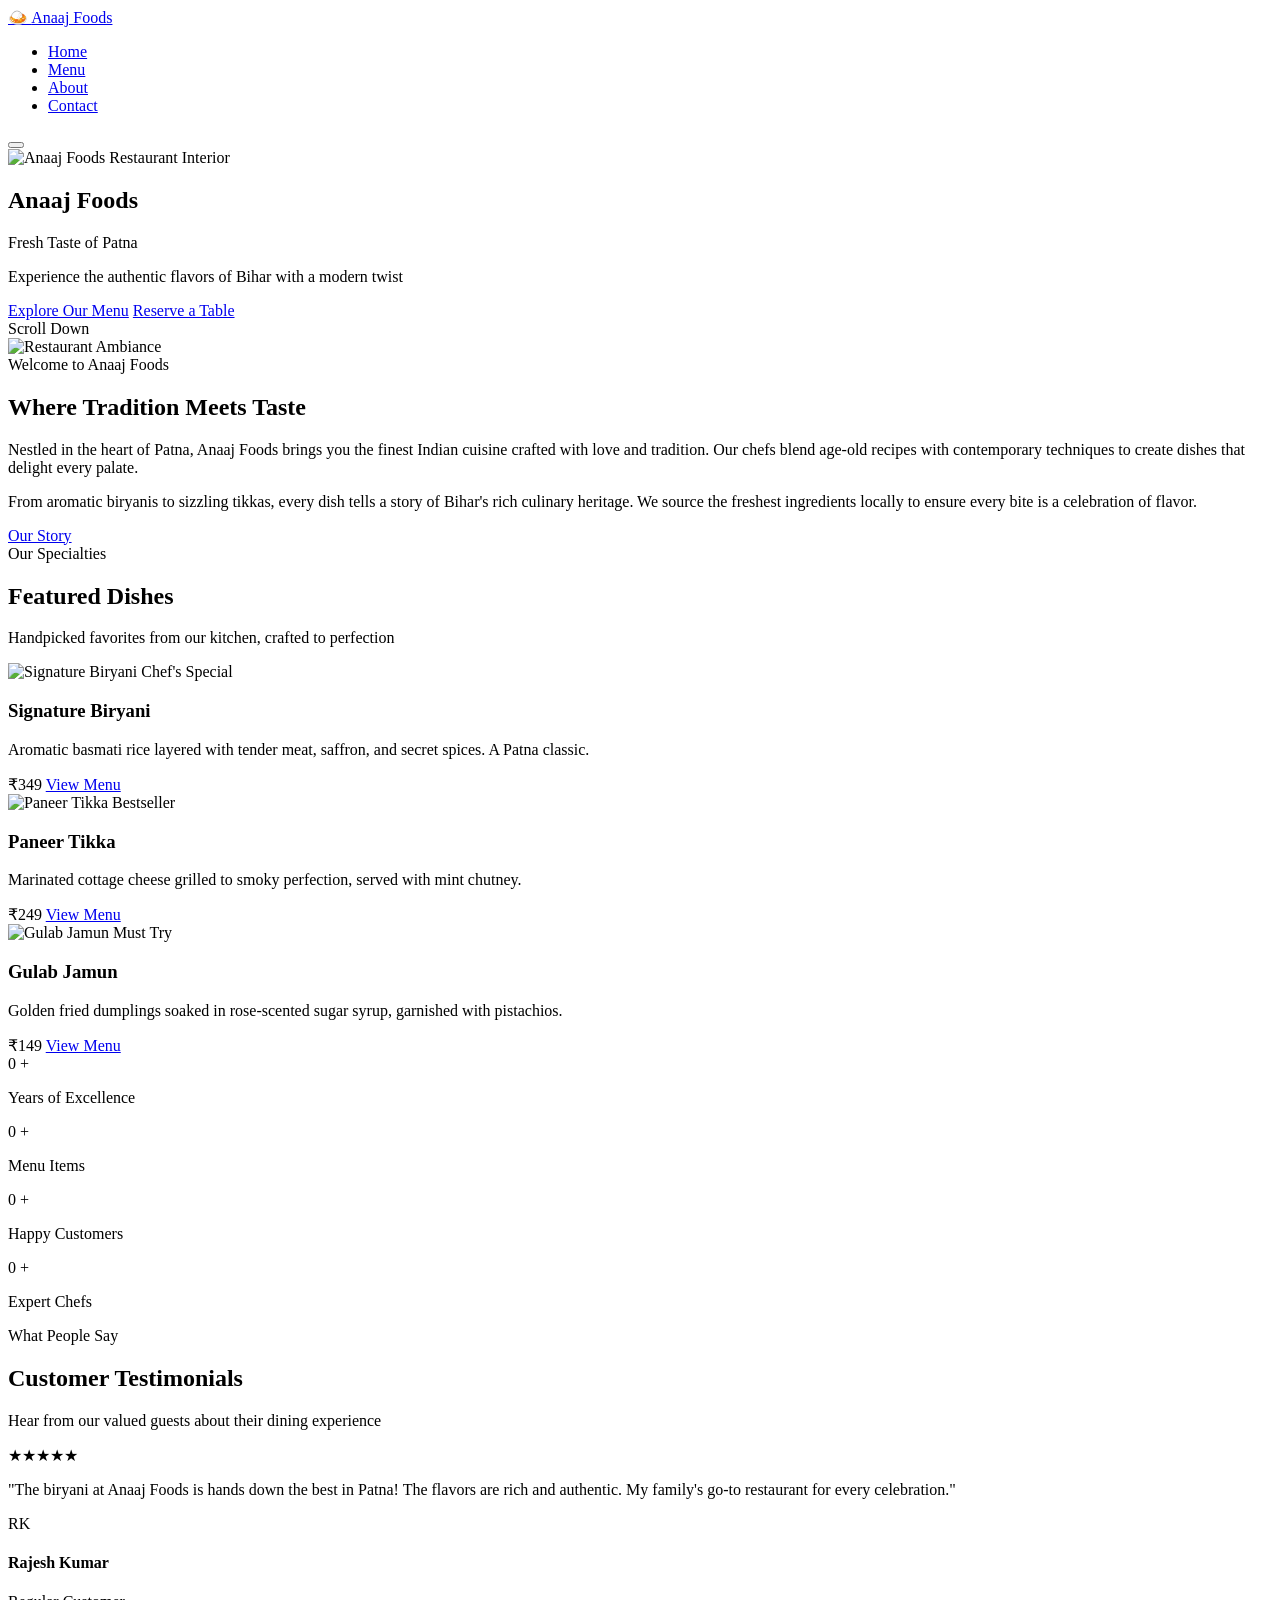
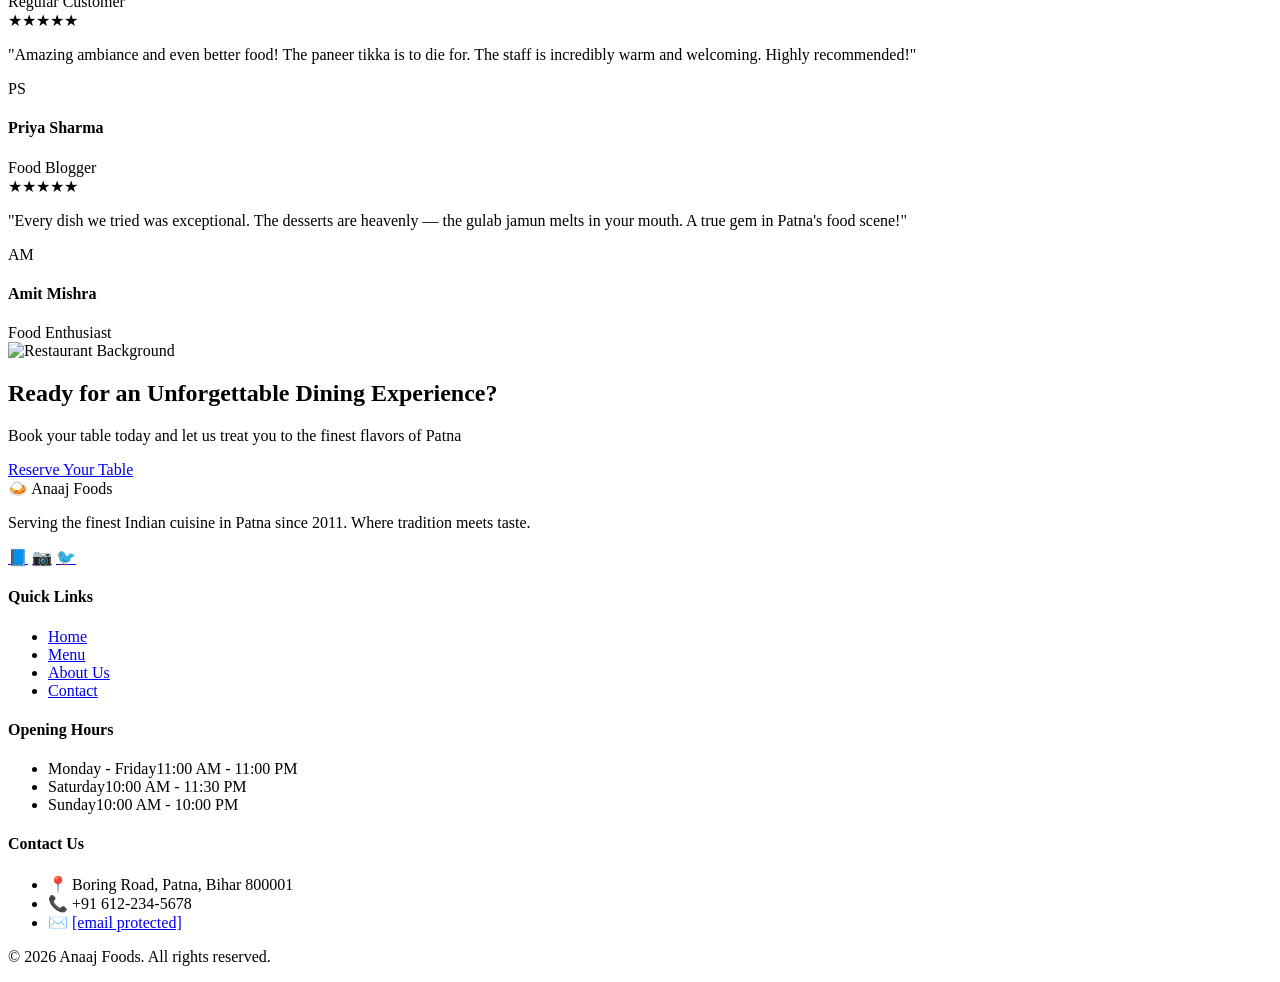
==== index.html @ 348bbf3b "Create index.html" ====
<!DOCTYPE html>
<html lang="en">

<head>
    <meta charset="UTF-8">
    <meta name="viewport" content="width=device-width, initial-scale=1.0">
    <link rel="icon" href="https://public-frontend-cos.metadl.com/mgx/img/favicon_atoms.ico" type="image/x-icon">
    <title>Anaaj Foods - Fresh Taste of Patna</title>
    <link rel="stylesheet" href="./style.css">
    <link rel="preconnect" href="https://fonts.googleapis.com">
    <link rel="preconnect" href="https://fonts.gstatic.com" crossorigin>
    <link href="https://fonts.googleapis.com/css2?family=Poppins:wght@300;400;500;600;700&display=swap" rel="stylesheet">
</head>

<body>
    <!-- Navigation -->
    <nav class="navbar" id="navbar">
        <div class="nav-container">
            <a href="index.html" class="nav-logo">
                <span class="logo-icon">🍛</span>
                <span class="logo-text">Anaaj Foods</span>
            </a>
            <ul class="nav-menu" id="navMenu">
                <li><a href="index.html" class="nav-link active">Home</a></li>
                <li><a href="menu.html" class="nav-link">Menu</a></li>
                <li><a href="about.html" class="nav-link">About</a></li>
                <li><a href="contact.html" class="nav-link">Contact</a></li>
            </ul>
            <button class="hamburger" id="hamburger" aria-label="Toggle navigation">
                <span class="bar"></span>
                <span class="bar"></span>
                <span class="bar"></span>
            </button>
        </div>
    </nav>

    <!-- Hero Section -->
    <section class="hero" id="hero">
        <div class="hero-overlay"></div>
        <img src="https://mgx-backend-cdn.metadl.com/generate/images/1026342/2026-03-14/65fb167b-4da6-4f12-8b42-5c21beb3743d.png" alt="Anaaj Foods Restaurant Interior" class="hero-bg">
        <div class="hero-content">
            <h1 class="hero-title">Anaaj Foods</h1>
            <p class="hero-tagline">Fresh Taste of Patna</p>
            <p class="hero-subtitle">Experience the authentic flavors of Bihar with a modern twist</p>
            <div class="hero-buttons">
                <a href="menu.html" class="btn btn-primary">Explore Our Menu</a>
                <a href="contact.html" class="btn btn-outline">Reserve a Table</a>
            </div>
        </div>
        <div class="hero-scroll-indicator">
            <span>Scroll Down</span>
            <div class="scroll-arrow"></div>
        </div>
    </section>

    <!-- Introduction Section -->
    <section class="intro section" id="intro">
        <div class="container">
            <div class="intro-grid">
                <div class="intro-image">
                    <img src="https://mgx-backend-cdn.metadl.com/generate/images/1026342/2026-03-14/8550747c-c05b-4651-9378-f214de51db17.png" alt="Restaurant Ambiance" loading="lazy">
                </div>
                <div class="intro-text">
                    <span class="section-label">Welcome to Anaaj Foods</span>
                    <h2 class="section-title">Where Tradition Meets Taste</h2>
                    <p>Nestled in the heart of Patna, Anaaj Foods brings you the finest Indian cuisine crafted with love and tradition. Our chefs blend age-old recipes with contemporary techniques to create dishes that delight every palate.</p>
                    <p>From aromatic biryanis to sizzling tikkas, every dish tells a story of Bihar's rich culinary heritage. We source the freshest ingredients locally to ensure every bite is a celebration of flavor.</p>
                    <a href="about.html" class="btn btn-primary">Our Story</a>
                </div>
            </div>
        </div>
    </section>

    <!-- Featured Dishes Section -->
    <section class="featured section" id="featured">
        <div class="container">
            <div class="section-header">
                <span class="section-label">Our Specialties</span>
                <h2 class="section-title">Featured Dishes</h2>
                <p class="section-desc">Handpicked favorites from our kitchen, crafted to perfection</p>
            </div>
            <div class="featured-grid">
                <div class="featured-card">
                    <div class="featured-card-image">
                        <img src="https://mgx-backend-cdn.metadl.com/generate/images/1026342/2026-03-14/81878e90-359a-43ee-a139-ef6af1628199.png" alt="Signature Biryani" loading="lazy">
                        <span class="featured-badge">Chef's Special</span>
                    </div>
                    <div class="featured-card-content">
                        <h3>Signature Biryani</h3>
                        <p>Aromatic basmati rice layered with tender meat, saffron, and secret spices. A Patna classic.</p>
                        <div class="featured-card-footer">
                            <span class="price">₹349</span>
                            <a href="menu.html" class="btn btn-small">View Menu</a>
                        </div>
                    </div>
                </div>
                <div class="featured-card">
                    <div class="featured-card-image">
                        <img src="https://mgx-backend-cdn.metadl.com/generate/images/1026342/2026-03-14/2e77b5ba-459a-4a7f-8da4-43b25c1b14cb.png" alt="Paneer Tikka" loading="lazy">
                        <span class="featured-badge">Bestseller</span>
                    </div>
                    <div class="featured-card-content">
                        <h3>Paneer Tikka</h3>
                        <p>Marinated cottage cheese grilled to smoky perfection, served with mint chutney.</p>
                        <div class="featured-card-footer">
                            <span class="price">₹249</span>
                            <a href="menu.html" class="btn btn-small">View Menu</a>
                        </div>
                    </div>
                </div>
                <div class="featured-card">
                    <div class="featured-card-image">
                        <img src="https://mgx-backend-cdn.metadl.com/generate/images/1026342/2026-03-14/da49d374-9053-47ed-be96-33a9d3f161a8.png" alt="Gulab Jamun" loading="lazy">
                        <span class="featured-badge">Must Try</span>
                    </div>
                    <div class="featured-card-content">
                        <h3>Gulab Jamun</h3>
                        <p>Golden fried dumplings soaked in rose-scented sugar syrup, garnished with pistachios.</p>
                        <div class="featured-card-footer">
                            <span class="price">₹149</span>
                            <a href="menu.html" class="btn btn-small">View Menu</a>
                        </div>
                    </div>
                </div>
            </div>
        </div>
    </section>

    <!-- Stats Section -->
    <section class="stats section">
        <div class="container">
            <div class="stats-grid">
                <div class="stat-item">
                    <span class="stat-number" data-target="15">0</span>
                    <span class="stat-suffix">+</span>
                    <p class="stat-label">Years of Excellence</p>
                </div>
                <div class="stat-item">
                    <span class="stat-number" data-target="120">0</span>
                    <span class="stat-suffix">+</span>
                    <p class="stat-label">Menu Items</p>
                </div>
                <div class="stat-item">
                    <span class="stat-number" data-target="50000">0</span>
                    <span class="stat-suffix">+</span>
                    <p class="stat-label">Happy Customers</p>
                </div>
                <div class="stat-item">
                    <span class="stat-number" data-target="25">0</span>
                    <span class="stat-suffix">+</span>
                    <p class="stat-label">Expert Chefs</p>
                </div>
            </div>
        </div>
    </section>

    <!-- Testimonials Section -->
    <section class="testimonials section" id="testimonials">
        <div class="container">
            <div class="section-header">
                <span class="section-label">What People Say</span>
                <h2 class="section-title">Customer Testimonials</h2>
                <p class="section-desc">Hear from our valued guests about their dining experience</p>
            </div>
            <div class="testimonials-grid">
                <div class="testimonial-card">
                    <div class="testimonial-stars">★★★★★</div>
                    <p class="testimonial-text">"The biryani at Anaaj Foods is hands down the best in Patna! The flavors are rich and authentic. My family's go-to restaurant for every celebration."</p>
                    <div class="testimonial-author">
                        <div class="testimonial-avatar">RK</div>
                        <div>
                            <h4>Rajesh Kumar</h4>
                            <span>Regular Customer</span>
                        </div>
                    </div>
                </div>
                <div class="testimonial-card">
                    <div class="testimonial-stars">★★★★★</div>
                    <p class="testimonial-text">"Amazing ambiance and even better food! The paneer tikka is to die for. The staff is incredibly warm and welcoming. Highly recommended!"</p>
                    <div class="testimonial-author">
                        <div class="testimonial-avatar">PS</div>
                        <div>
                            <h4>Priya Sharma</h4>
                            <span>Food Blogger</span>
                        </div>
                    </div>
                </div>
                <div class="testimonial-card">
                    <div class="testimonial-stars">★★★★★</div>
                    <p class="testimonial-text">"Every dish we tried was exceptional. The desserts are heavenly — the gulab jamun melts in your mouth. A true gem in Patna's food scene!"</p>
                    <div class="testimonial-author">
                        <div class="testimonial-avatar">AM</div>
                        <div>
                            <h4>Amit Mishra</h4>
                            <span>Food Enthusiast</span>
                        </div>
                    </div>
                </div>
            </div>
        </div>
    </section>

    <!-- CTA Section -->
    <section class="cta section">
        <div class="cta-overlay"></div>
        <img src="https://mgx-backend-cdn.metadl.com/generate/images/1026342/2026-03-14/65fb167b-4da6-4f12-8b42-5c21beb3743d.png" alt="Restaurant Background" class="cta-bg">
        <div class="container cta-content">
            <h2>Ready for an Unforgettable Dining Experience?</h2>
            <p>Book your table today and let us treat you to the finest flavors of Patna</p>
            <a href="contact.html" class="btn btn-primary btn-large">Reserve Your Table</a>
        </div>
    </section>

    <!-- Footer -->
    <footer class="footer">
        <div class="container">
            <div class="footer-grid">
                <div class="footer-col">
                    <div class="footer-logo">
                        <span class="logo-icon">🍛</span>
                        <span class="logo-text">Anaaj Foods</span>
                    </div>
                    <p>Serving the finest Indian cuisine in Patna since 2011. Where tradition meets taste.</p>
                    <div class="social-links">
                        <a href="#" class="social-link" aria-label="Facebook">📘</a>
                        <a href="#" class="social-link" aria-label="Instagram">📷</a>
                        <a href="#" class="social-link" aria-label="Twitter">🐦</a>
                    </div>
                </div>
                <div class="footer-col">
                    <h4>Quick Links</h4>
                    <ul>
                        <li><a href="index.html">Home</a></li>
                        <li><a href="menu.html">Menu</a></li>
                        <li><a href="about.html">About Us</a></li>
                        <li><a href="contact.html">Contact</a></li>
                    </ul>
                </div>
                <div class="footer-col">
                    <h4>Opening Hours</h4>
                    <ul class="hours-list">
                        <li><span>Monday - Friday</span><span>11:00 AM - 11:00 PM</span></li>
                        <li><span>Saturday</span><span>10:00 AM - 11:30 PM</span></li>
                        <li><span>Sunday</span><span>10:00 AM - 10:00 PM</span></li>
                    </ul>
                </div>
                <div class="footer-col">
                    <h4>Contact Us</h4>
                    <ul class="contact-list">
                        <li>📍 Boring Road, Patna, Bihar 800001</li>
                        <li>📞 +91 612-234-5678</li>
                        <li>✉️ <a href="/cdn-cgi/l/email-protection" class="__cf_email__" data-cfemail="7811161e173819161919121e17171c0b561b1715">[email&#160;protected]</a></li>
                    </ul>
                </div>
            </div>
            <div class="footer-bottom">
                <p>&copy; 2026 Anaaj Foods. All rights reserved.</p>
            </div>
        </div>
    </footer>

    <script data-cfasync="false" src="/cdn-cgi/scripts/5c5dd728/cloudflare-static/email-decode.min.js"></script><script type="module" src="./script.js"></script>
</body>

</html>
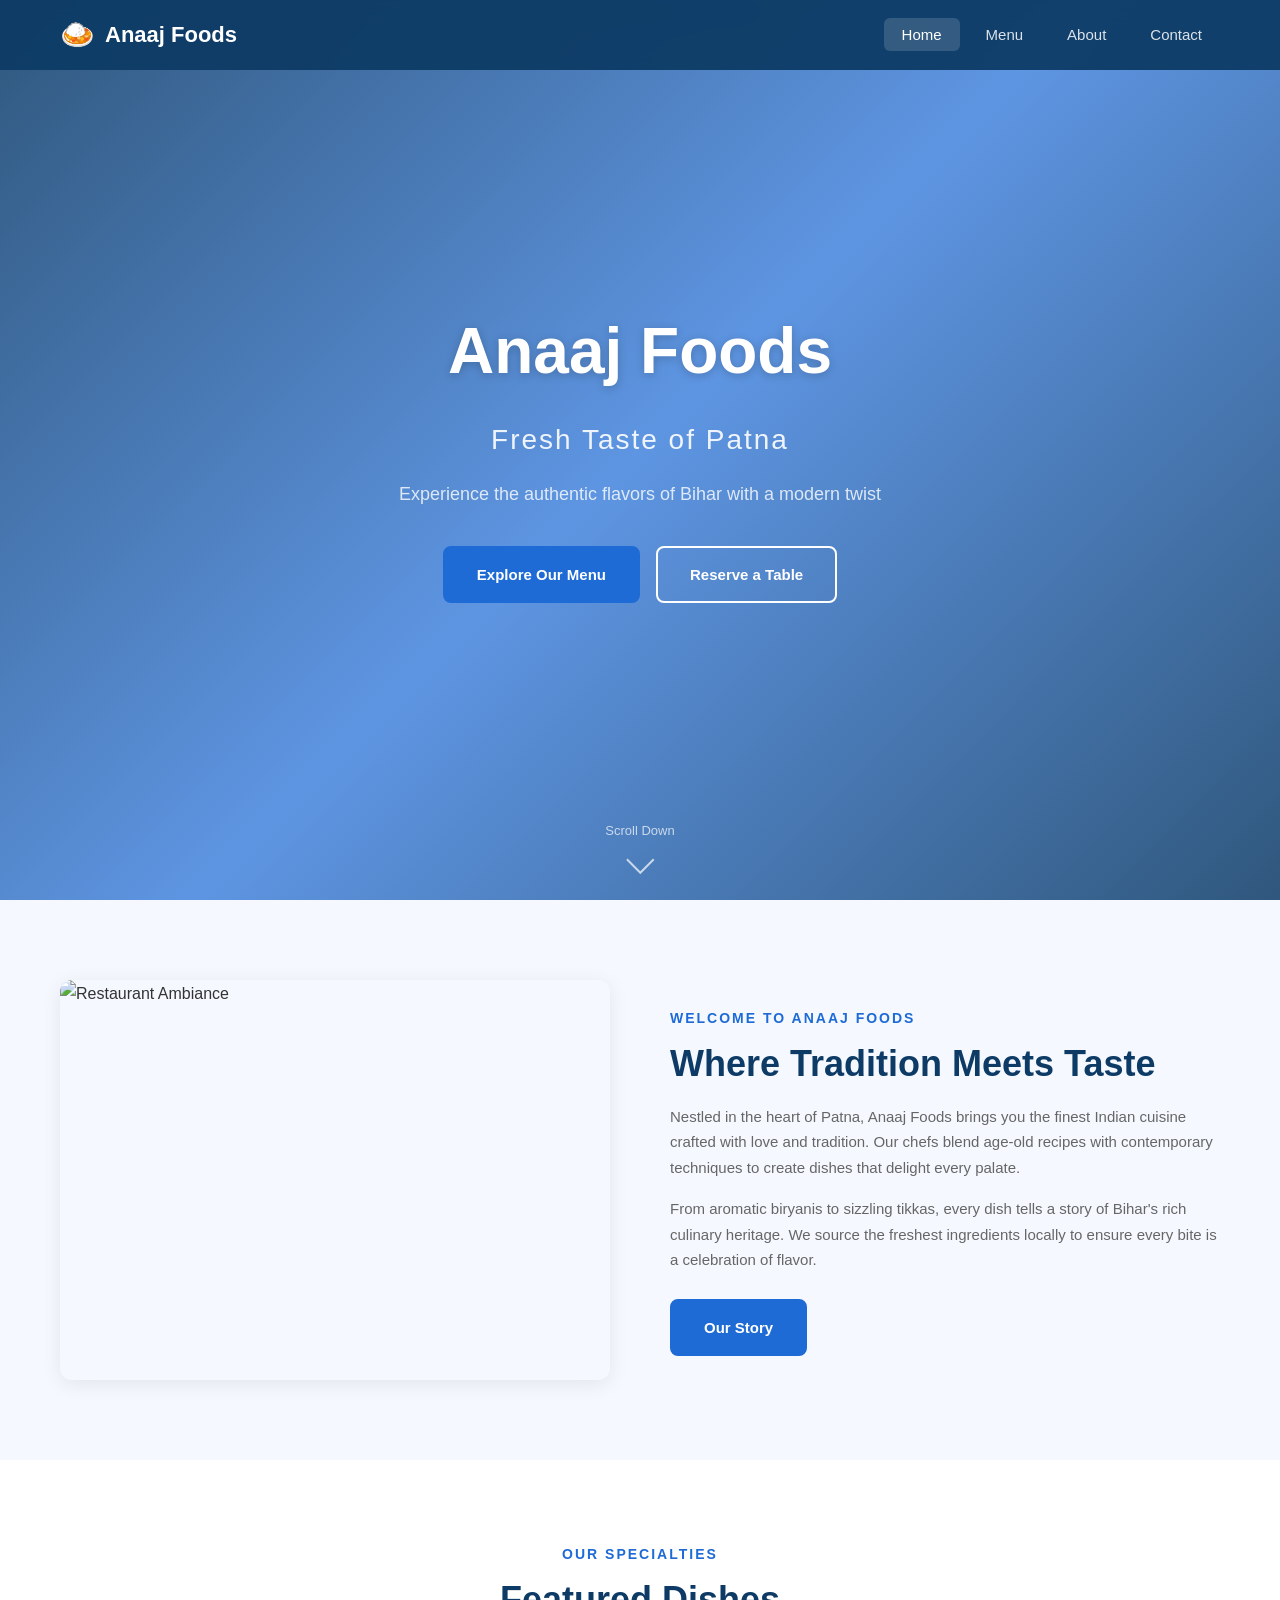
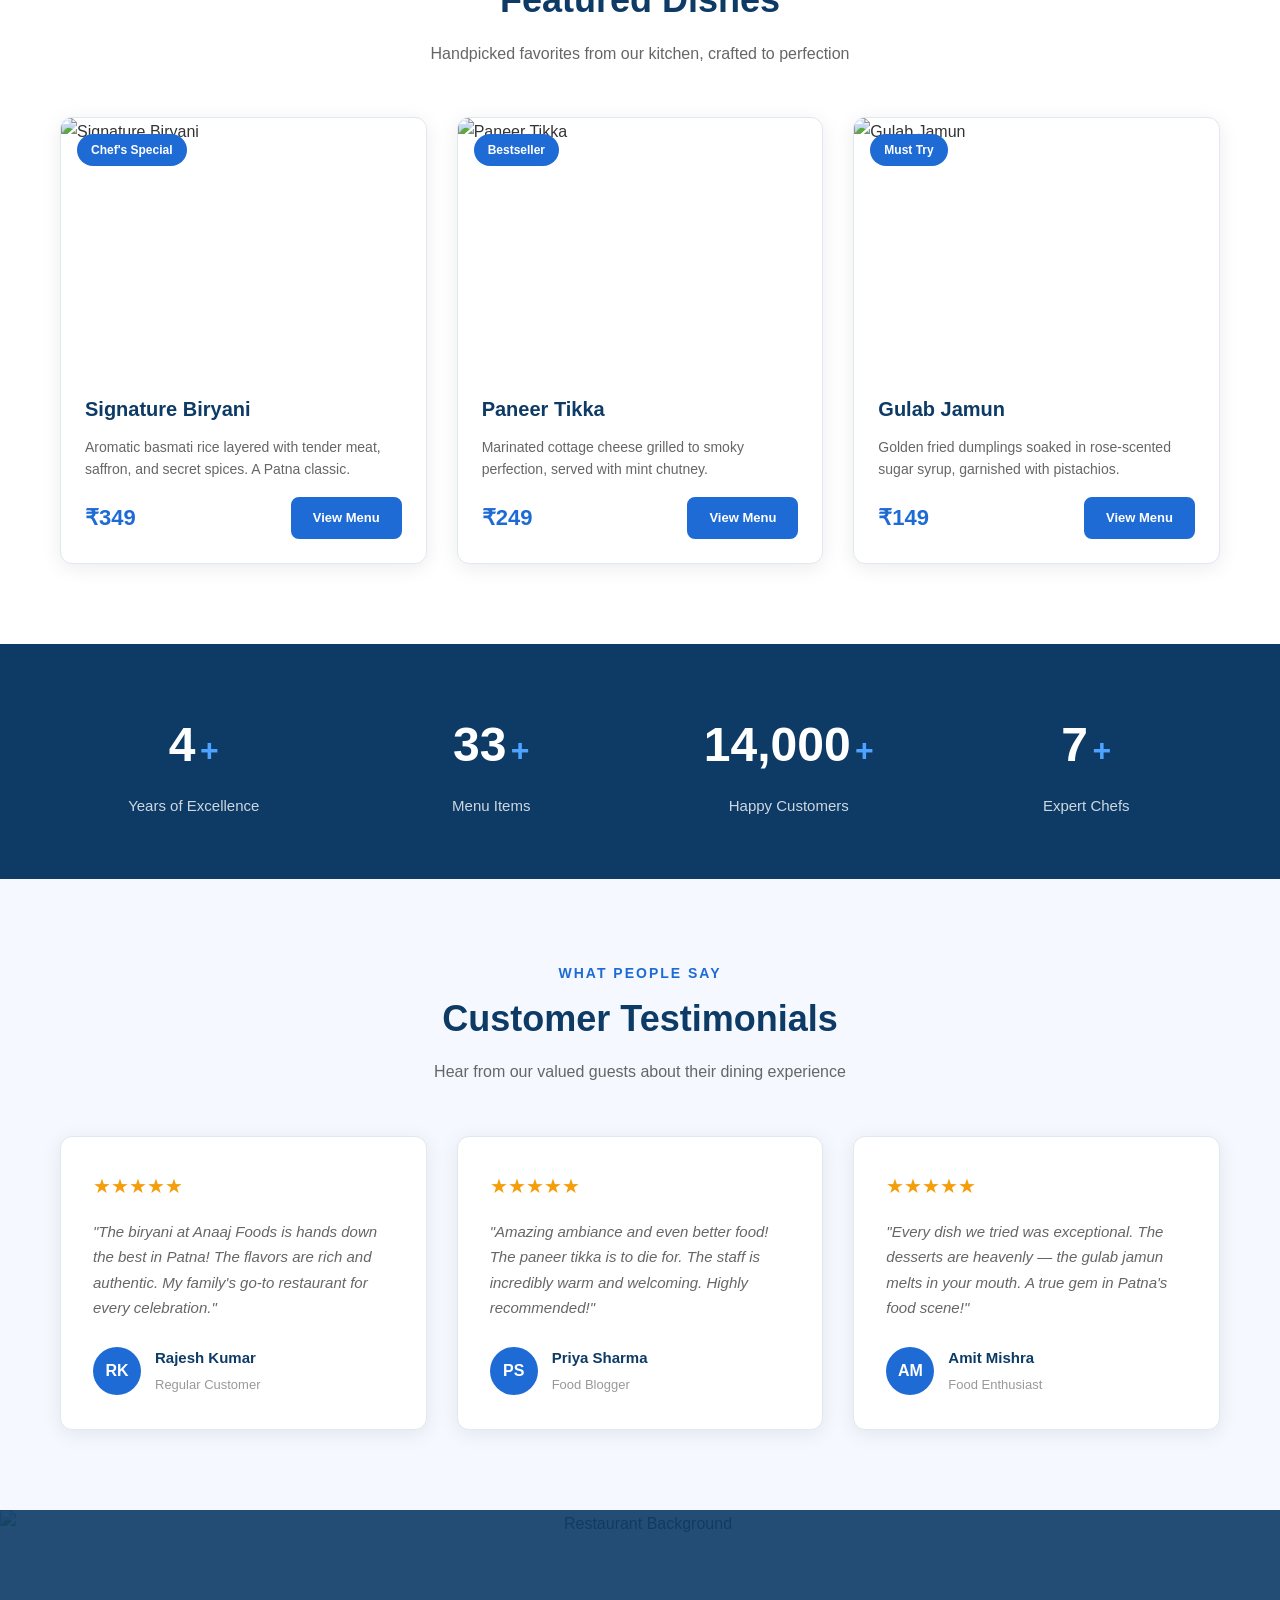
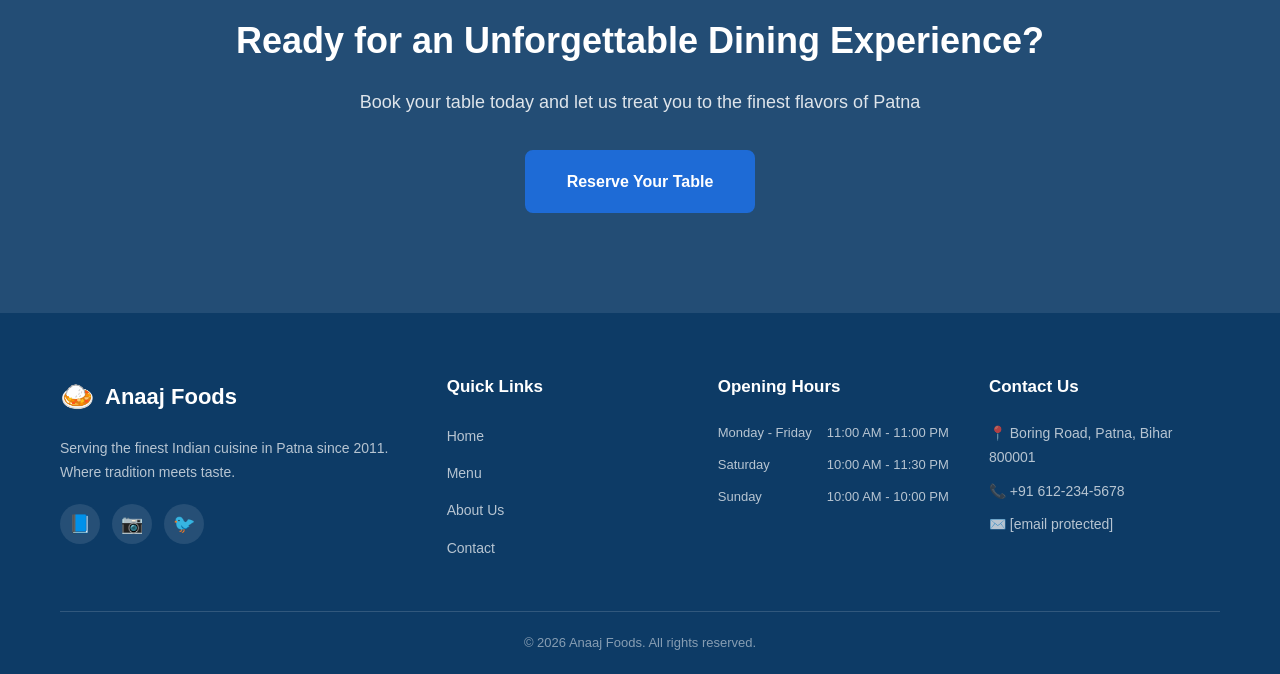
==== commit 965aa596: "Update index.html" ====
--- a/index.html
+++ b/index.html
@@ -6,7 +6,7 @@
     <meta name="viewport" content="width=device-width, initial-scale=1.0">
     <link rel="icon" href="https://public-frontend-cos.metadl.com/mgx/img/favicon_atoms.ico" type="image/x-icon">
     <title>Anaaj Foods - Fresh Taste of Patna</title>
-    <link rel="stylesheet" href="./style.css">
+    <link rel="stylesheet" href="style.css">
     <link rel="preconnect" href="https://fonts.googleapis.com">
     <link rel="preconnect" href="https://fonts.gstatic.com" crossorigin>
     <link href="https://fonts.googleapis.com/css2?family=Poppins:wght@300;400;500;600;700&display=swap" rel="stylesheet">
@@ -259,7 +259,7 @@
         </div>
     </footer>
 
-    <script data-cfasync="false" src="/cdn-cgi/scripts/5c5dd728/cloudflare-static/email-decode.min.js"></script><script type="module" src="./script.js"></script>
+    <script data-cfasync="false" src="/cdn-cgi/scripts/5c5dd728/cloudflare-static/email-decode.min.js"></script><script type="module" src="script.js"></script>
 </body>
 
 </html>
--- a/style.css
+++ b/style.css
@@ -0,0 +1,1438 @@
+/* ===== CSS RESET & BASE ===== */
+*,
+*::before,
+*::after {
+    margin: 0;
+    padding: 0;
+    box-sizing: border-box;
+}
+
+:root {
+    --primary: #1e6bd6;
+    --primary-dark: #1558b3;
+    --secondary: #0d3b66;
+    --background: #f5f9ff;
+    --accent: #4da3ff;
+    --white: #ffffff;
+    --text-dark: #333333;
+    --text-medium: #666666;
+    --text-light: #999999;
+    --border: #e0e8f0;
+    --shadow: 0 4px 20px rgba(0, 0, 0, 0.08);
+    --shadow-hover: 0 8px 30px rgba(30, 107, 214, 0.15);
+    --radius: 12px;
+    --radius-sm: 8px;
+    --transition: all 0.3s ease;
+}
+
+html {
+    scroll-behavior: smooth;
+}
+
+body {
+    font-family: 'Poppins', sans-serif;
+    color: var(--text-dark);
+    background-color: var(--background);
+    line-height: 1.7;
+    overflow-x: hidden;
+}
+
+a {
+    text-decoration: none;
+    color: inherit;
+    transition: var(--transition);
+}
+
+ul {
+    list-style: none;
+}
+
+img {
+    max-width: 100%;
+    height: auto;
+    display: block;
+}
+
+.container {
+    max-width: 1200px;
+    margin: 0 auto;
+    padding: 0 20px;
+}
+
+.section {
+    padding: 80px 0;
+}
+
+/* ===== BUTTONS ===== */
+.btn {
+    display: inline-block;
+    padding: 14px 32px;
+    border-radius: var(--radius-sm);
+    font-family: 'Poppins', sans-serif;
+    font-weight: 600;
+    font-size: 15px;
+    cursor: pointer;
+    transition: var(--transition);
+    border: 2px solid transparent;
+    text-align: center;
+}
+
+.btn-primary {
+    background: var(--primary);
+    color: var(--white);
+    border-color: var(--primary);
+}
+
+.btn-primary:hover {
+    background: var(--accent);
+    border-color: var(--accent);
+    transform: translateY(-2px);
+    box-shadow: 0 4px 15px rgba(30, 107, 214, 0.3);
+}
+
+.btn-outline {
+    background: transparent;
+    color: var(--white);
+    border-color: var(--white);
+}
+
+.btn-outline:hover {
+    background: var(--white);
+    color: var(--primary);
+    transform: translateY(-2px);
+}
+
+.btn-small {
+    padding: 8px 20px;
+    font-size: 13px;
+    background: var(--primary);
+    color: var(--white);
+    border-color: var(--primary);
+}
+
+.btn-small:hover {
+    background: var(--accent);
+    border-color: var(--accent);
+}
+
+.btn-large {
+    padding: 16px 40px;
+    font-size: 16px;
+}
+
+.full-width-btn {
+    width: 100%;
+}
+
+/* ===== NAVIGATION ===== */
+.navbar {
+    position: fixed;
+    top: 0;
+    left: 0;
+    width: 100%;
+    z-index: 1000;
+    background: rgba(13, 59, 102, 0.95);
+    backdrop-filter: blur(10px);
+    transition: var(--transition);
+}
+
+.navbar.scrolled {
+    background: rgba(13, 59, 102, 0.98);
+    box-shadow: 0 2px 20px rgba(0, 0, 0, 0.15);
+}
+
+.nav-container {
+    max-width: 1200px;
+    margin: 0 auto;
+    padding: 0 20px;
+    display: flex;
+    align-items: center;
+    justify-content: space-between;
+    height: 70px;
+}
+
+.nav-logo {
+    display: flex;
+    align-items: center;
+    gap: 10px;
+}
+
+.nav-logo .logo-icon {
+    font-size: 28px;
+}
+
+.nav-logo .logo-text {
+    font-size: 22px;
+    font-weight: 700;
+    color: var(--white);
+}
+
+.nav-menu {
+    display: flex;
+    align-items: center;
+    gap: 8px;
+}
+
+.nav-link {
+    color: rgba(255, 255, 255, 0.85);
+    font-weight: 500;
+    font-size: 15px;
+    padding: 8px 18px;
+    border-radius: 6px;
+    transition: var(--transition);
+}
+
+.nav-link:hover,
+.nav-link.active {
+    color: var(--white);
+    background: rgba(255, 255, 255, 0.15);
+}
+
+.hamburger {
+    display: none;
+    flex-direction: column;
+    gap: 5px;
+    background: none;
+    border: none;
+    cursor: pointer;
+    padding: 5px;
+}
+
+.hamburger .bar {
+    width: 25px;
+    height: 3px;
+    background: var(--white);
+    border-radius: 3px;
+    transition: var(--transition);
+}
+
+.hamburger.active .bar:nth-child(1) {
+    transform: rotate(45deg) translate(5px, 6px);
+}
+
+.hamburger.active .bar:nth-child(2) {
+    opacity: 0;
+}
+
+.hamburger.active .bar:nth-child(3) {
+    transform: rotate(-45deg) translate(5px, -6px);
+}
+
+/* ===== HERO SECTION ===== */
+.hero {
+    position: relative;
+    height: 100vh;
+    min-height: 600px;
+    display: flex;
+    align-items: center;
+    justify-content: center;
+    text-align: center;
+    overflow: hidden;
+}
+
+.hero-bg {
+    position: absolute;
+    top: 0;
+    left: 0;
+    width: 100%;
+    height: 100%;
+    object-fit: cover;
+    z-index: 0;
+}
+
+.hero-overlay {
+    position: absolute;
+    top: 0;
+    left: 0;
+    width: 100%;
+    height: 100%;
+    background: linear-gradient(
+        135deg,
+        rgba(13, 59, 102, 0.85) 0%,
+        rgba(30, 107, 214, 0.7) 50%,
+        rgba(13, 59, 102, 0.85) 100%
+    );
+    z-index: 1;
+}
+
+.hero-content {
+    position: relative;
+    z-index: 2;
+    max-width: 800px;
+    padding: 0 20px;
+    animation: fadeInUp 1s ease;
+}
+
+.hero-title {
+    font-size: 64px;
+    font-weight: 700;
+    color: var(--white);
+    margin-bottom: 10px;
+    text-shadow: 0 2px 10px rgba(0, 0, 0, 0.2);
+}
+
+.hero-tagline {
+    font-size: 28px;
+    font-weight: 300;
+    color: rgba(255, 255, 255, 0.9);
+    margin-bottom: 16px;
+    letter-spacing: 2px;
+}
+
+.hero-subtitle {
+    font-size: 18px;
+    color: rgba(255, 255, 255, 0.8);
+    margin-bottom: 36px;
+    max-width: 600px;
+    margin-left: auto;
+    margin-right: auto;
+}
+
+.hero-buttons {
+    display: flex;
+    gap: 16px;
+    justify-content: center;
+    flex-wrap: wrap;
+}
+
+.hero-scroll-indicator {
+    position: absolute;
+    bottom: 30px;
+    left: 50%;
+    transform: translateX(-50%);
+    z-index: 2;
+    text-align: center;
+    color: rgba(255, 255, 255, 0.7);
+    font-size: 13px;
+    animation: bounce 2s infinite;
+}
+
+.scroll-arrow {
+    width: 20px;
+    height: 20px;
+    border-right: 2px solid rgba(255, 255, 255, 0.7);
+    border-bottom: 2px solid rgba(255, 255, 255, 0.7);
+    transform: rotate(45deg);
+    margin: 8px auto 0;
+}
+
+/* ===== SECTION HEADERS ===== */
+.section-label {
+    display: inline-block;
+    color: var(--primary);
+    font-weight: 600;
+    font-size: 14px;
+    text-transform: uppercase;
+    letter-spacing: 2px;
+    margin-bottom: 10px;
+}
+
+.section-title {
+    font-size: 36px;
+    font-weight: 700;
+    color: var(--secondary);
+    margin-bottom: 16px;
+    line-height: 1.3;
+}
+
+.section-header {
+    text-align: center;
+    margin-bottom: 50px;
+}
+
+.section-desc {
+    color: var(--text-medium);
+    font-size: 16px;
+    max-width: 600px;
+    margin: 0 auto;
+}
+
+/* ===== INTRO SECTION ===== */
+.intro-grid {
+    display: grid;
+    grid-template-columns: 1fr 1fr;
+    gap: 60px;
+    align-items: center;
+}
+
+.intro-image {
+    border-radius: var(--radius);
+    overflow: hidden;
+    box-shadow: var(--shadow);
+}
+
+.intro-image img {
+    width: 100%;
+    height: 400px;
+    object-fit: cover;
+    transition: var(--transition);
+}
+
+.intro-image:hover img {
+    transform: scale(1.03);
+}
+
+.intro-text p {
+    color: var(--text-medium);
+    margin-bottom: 16px;
+    font-size: 15px;
+}
+
+.intro-text .btn {
+    margin-top: 10px;
+}
+
+/* ===== FEATURED DISHES ===== */
+.featured {
+    background: var(--white);
+}
+
+.featured-grid {
+    display: grid;
+    grid-template-columns: repeat(3, 1fr);
+    gap: 30px;
+}
+
+.featured-card {
+    background: var(--white);
+    border-radius: var(--radius);
+    overflow: hidden;
+    box-shadow: var(--shadow);
+    transition: var(--transition);
+    border: 1px solid var(--border);
+}
+
+.featured-card:hover {
+    transform: translateY(-8px);
+    box-shadow: var(--shadow-hover);
+}
+
+.featured-card-image {
+    position: relative;
+    height: 250px;
+    overflow: hidden;
+}
+
+.featured-card-image img {
+    width: 100%;
+    height: 100%;
+    object-fit: cover;
+    transition: var(--transition);
+}
+
+.featured-card:hover .featured-card-image img {
+    transform: scale(1.08);
+}
+
+.featured-badge {
+    position: absolute;
+    top: 16px;
+    left: 16px;
+    background: var(--primary);
+    color: var(--white);
+    padding: 6px 14px;
+    border-radius: 20px;
+    font-size: 12px;
+    font-weight: 600;
+}
+
+.featured-card-content {
+    padding: 24px;
+}
+
+.featured-card-content h3 {
+    font-size: 20px;
+    font-weight: 600;
+    color: var(--secondary);
+    margin-bottom: 10px;
+}
+
+.featured-card-content p {
+    color: var(--text-medium);
+    font-size: 14px;
+    margin-bottom: 16px;
+    line-height: 1.6;
+}
+
+.featured-card-footer {
+    display: flex;
+    align-items: center;
+    justify-content: space-between;
+}
+
+.price {
+    font-size: 22px;
+    font-weight: 700;
+    color: var(--primary);
+}
+
+/* ===== STATS SECTION ===== */
+.stats {
+    background: var(--secondary);
+    padding: 60px 0;
+}
+
+.stats-grid {
+    display: grid;
+    grid-template-columns: repeat(4, 1fr);
+    gap: 30px;
+    text-align: center;
+}
+
+.stat-item {
+    color: var(--white);
+}
+
+.stat-number {
+    font-size: 48px;
+    font-weight: 700;
+    display: inline;
+}
+
+.stat-suffix {
+    font-size: 32px;
+    font-weight: 700;
+    color: var(--accent);
+}
+
+.stat-label {
+    font-size: 15px;
+    color: rgba(255, 255, 255, 0.8);
+    margin-top: 8px;
+}
+
+/* ===== TESTIMONIALS ===== */
+.testimonials-grid {
+    display: grid;
+    grid-template-columns: repeat(3, 1fr);
+    gap: 30px;
+}
+
+.testimonial-card {
+    background: var(--white);
+    padding: 32px;
+    border-radius: var(--radius);
+    box-shadow: var(--shadow);
+    transition: var(--transition);
+    border: 1px solid var(--border);
+}
+
+.testimonial-card:hover {
+    transform: translateY(-4px);
+    box-shadow: var(--shadow-hover);
+}
+
+.testimonial-stars {
+    color: #f59e0b;
+    font-size: 20px;
+    margin-bottom: 16px;
+}
+
+.testimonial-text {
+    color: var(--text-medium);
+    font-size: 15px;
+    font-style: italic;
+    margin-bottom: 24px;
+    line-height: 1.7;
+}
+
+.testimonial-author {
+    display: flex;
+    align-items: center;
+    gap: 14px;
+}
+
+.testimonial-avatar {
+    width: 48px;
+    height: 48px;
+    border-radius: 50%;
+    background: var(--primary);
+    color: var(--white);
+    display: flex;
+    align-items: center;
+    justify-content: center;
+    font-weight: 700;
+    font-size: 16px;
+}
+
+.testimonial-author h4 {
+    font-size: 15px;
+    font-weight: 600;
+    color: var(--secondary);
+}
+
+.testimonial-author span {
+    font-size: 13px;
+    color: var(--text-light);
+}
+
+/* ===== CTA SECTION ===== */
+.cta {
+    position: relative;
+    text-align: center;
+    overflow: hidden;
+    padding: 100px 0;
+}
+
+.cta-bg {
+    position: absolute;
+    top: 0;
+    left: 0;
+    width: 100%;
+    height: 100%;
+    object-fit: cover;
+    z-index: 0;
+}
+
+.cta-overlay {
+    position: absolute;
+    top: 0;
+    left: 0;
+    width: 100%;
+    height: 100%;
+    background: rgba(13, 59, 102, 0.9);
+    z-index: 1;
+}
+
+.cta-content {
+    position: relative;
+    z-index: 2;
+}
+
+.cta h2 {
+    font-size: 36px;
+    font-weight: 700;
+    color: var(--white);
+    margin-bottom: 16px;
+}
+
+.cta p {
+    font-size: 18px;
+    color: rgba(255, 255, 255, 0.85);
+    margin-bottom: 32px;
+    max-width: 600px;
+    margin-left: auto;
+    margin-right: auto;
+}
+
+/* ===== PAGE HEADER ===== */
+.page-header {
+    position: relative;
+    height: 400px;
+    display: flex;
+    align-items: center;
+    justify-content: center;
+    text-align: center;
+    overflow: hidden;
+    margin-top: 70px;
+}
+
+.page-header-small {
+    height: 350px;
+}
+
+.page-header-bg {
+    position: absolute;
+    top: 0;
+    left: 0;
+    width: 100%;
+    height: 100%;
+    object-fit: cover;
+    z-index: 0;
+}
+
+.page-header-overlay {
+    position: absolute;
+    top: 0;
+    left: 0;
+    width: 100%;
+    height: 100%;
+    background: linear-gradient(
+        135deg,
+        rgba(13, 59, 102, 0.88) 0%,
+        rgba(30, 107, 214, 0.75) 100%
+    );
+    z-index: 1;
+}
+
+.page-header-content {
+    position: relative;
+    z-index: 2;
+}
+
+.page-header-content h1 {
+    font-size: 48px;
+    font-weight: 700;
+    color: var(--white);
+    margin-bottom: 10px;
+}
+
+.page-header-content p {
+    font-size: 18px;
+    color: rgba(255, 255, 255, 0.85);
+}
+
+/* ===== MENU PAGE ===== */
+.menu-filter {
+    display: flex;
+    justify-content: center;
+    gap: 12px;
+    margin-bottom: 50px;
+    flex-wrap: wrap;
+}
+
+.filter-btn {
+    padding: 10px 24px;
+    border: 2px solid var(--border);
+    background: var(--white);
+    color: var(--text-medium);
+    border-radius: 30px;
+    font-family: 'Poppins', sans-serif;
+    font-weight: 500;
+    font-size: 14px;
+    cursor: pointer;
+    transition: var(--transition);
+}
+
+.filter-btn:hover,
+.filter-btn.active {
+    background: var(--primary);
+    color: var(--white);
+    border-color: var(--primary);
+}
+
+.menu-category {
+    margin-bottom: 50px;
+}
+
+.category-title {
+    font-size: 28px;
+    font-weight: 700;
+    color: var(--secondary);
+    margin-bottom: 24px;
+    padding-bottom: 12px;
+    border-bottom: 3px solid var(--primary);
+    display: inline-block;
+}
+
+.category-title span {
+    margin-right: 10px;
+}
+
+.menu-grid {
+    display: grid;
+    grid-template-columns: repeat(2, 1fr);
+    gap: 20px;
+}
+
+.menu-item {
+    background: var(--white);
+    padding: 24px;
+    border-radius: var(--radius);
+    box-shadow: var(--shadow);
+    transition: var(--transition);
+    border: 1px solid var(--border);
+}
+
+.menu-item:hover {
+    transform: translateY(-3px);
+    box-shadow: var(--shadow-hover);
+    border-color: var(--accent);
+}
+
+.menu-item-header {
+    display: flex;
+    justify-content: space-between;
+    align-items: center;
+    margin-bottom: 8px;
+}
+
+.menu-item-header h3 {
+    font-size: 17px;
+    font-weight: 600;
+    color: var(--secondary);
+}
+
+.menu-item-price {
+    font-size: 18px;
+    font-weight: 700;
+    color: var(--primary);
+    white-space: nowrap;
+}
+
+.menu-item-info p {
+    color: var(--text-medium);
+    font-size: 14px;
+    margin-bottom: 10px;
+    line-height: 1.5;
+}
+
+.menu-item-tag {
+    display: inline-block;
+    padding: 3px 12px;
+    border-radius: 20px;
+    font-size: 11px;
+    font-weight: 600;
+    text-transform: uppercase;
+}
+
+.menu-item-tag.veg {
+    background: #dcfce7;
+    color: #16a34a;
+}
+
+.menu-item-tag.non-veg {
+    background: #fef2f2;
+    color: #dc2626;
+}
+
+/* ===== ABOUT PAGE ===== */
+.philosophy-grid {
+    display: grid;
+    grid-template-columns: repeat(3, 1fr);
+    gap: 30px;
+}
+
+.philosophy-card {
+    background: var(--white);
+    padding: 40px 30px;
+    border-radius: var(--radius);
+    text-align: center;
+    box-shadow: var(--shadow);
+    transition: var(--transition);
+    border: 1px solid var(--border);
+}
+
+.philosophy-card:hover {
+    transform: translateY(-5px);
+    box-shadow: var(--shadow-hover);
+}
+
+.philosophy-icon {
+    font-size: 48px;
+    margin-bottom: 20px;
+}
+
+.philosophy-card h3 {
+    font-size: 20px;
+    font-weight: 600;
+    color: var(--secondary);
+    margin-bottom: 12px;
+}
+
+.philosophy-card p {
+    color: var(--text-medium);
+    font-size: 14px;
+    line-height: 1.7;
+}
+
+.chefs-grid {
+    display: grid;
+    grid-template-columns: repeat(3, 1fr);
+    gap: 30px;
+}
+
+.chef-card {
+    background: var(--white);
+    border-radius: var(--radius);
+    overflow: hidden;
+    box-shadow: var(--shadow);
+    transition: var(--transition);
+    border: 1px solid var(--border);
+}
+
+.chef-card:hover {
+    transform: translateY(-5px);
+    box-shadow: var(--shadow-hover);
+}
+
+.chef-image {
+    height: 280px;
+    overflow: hidden;
+}
+
+.chef-image img {
+    width: 100%;
+    height: 100%;
+    object-fit: cover;
+    transition: var(--transition);
+}
+
+.chef-card:hover .chef-image img {
+    transform: scale(1.05);
+}
+
+.chef-info {
+    padding: 24px;
+}
+
+.chef-info h3 {
+    font-size: 20px;
+    font-weight: 600;
+    color: var(--secondary);
+    margin-bottom: 4px;
+}
+
+.chef-title {
+    display: block;
+    color: var(--primary);
+    font-size: 14px;
+    font-weight: 500;
+    margin-bottom: 12px;
+}
+
+.chef-info p {
+    color: var(--text-medium);
+    font-size: 14px;
+    line-height: 1.6;
+}
+
+/* About Values */
+.about-values {
+    background: var(--white);
+}
+
+.values-banner {
+    background: linear-gradient(135deg, var(--secondary) 0%, var(--primary) 100%);
+    border-radius: var(--radius);
+    padding: 50px;
+    color: var(--white);
+}
+
+.values-content h2 {
+    font-size: 32px;
+    font-weight: 700;
+    margin-bottom: 16px;
+}
+
+.values-content p {
+    font-size: 15px;
+    color: rgba(255, 255, 255, 0.85);
+    margin-bottom: 30px;
+    max-width: 700px;
+    line-height: 1.7;
+}
+
+.values-list {
+    display: grid;
+    grid-template-columns: repeat(2, 1fr);
+    gap: 16px;
+}
+
+.value-item {
+    display: flex;
+    align-items: center;
+    gap: 12px;
+    font-size: 15px;
+    font-weight: 500;
+}
+
+.value-check {
+    color: var(--accent);
+    font-size: 18px;
+    font-weight: 700;
+}
+
+/* ===== CONTACT PAGE ===== */
+.contact-cards {
+    display: grid;
+    grid-template-columns: repeat(4, 1fr);
+    gap: 24px;
+}
+
+.contact-card {
+    background: var(--white);
+    padding: 32px 24px;
+    border-radius: var(--radius);
+    text-align: center;
+    box-shadow: var(--shadow);
+    transition: var(--transition);
+    border: 1px solid var(--border);
+}
+
+.contact-card:hover {
+    transform: translateY(-4px);
+    box-shadow: var(--shadow-hover);
+}
+
+.contact-card-icon {
+    font-size: 40px;
+    margin-bottom: 16px;
+}
+
+.contact-card h3 {
+    font-size: 18px;
+    font-weight: 600;
+    color: var(--secondary);
+    margin-bottom: 10px;
+}
+
+.contact-card p {
+    color: var(--text-medium);
+    font-size: 14px;
+    line-height: 1.7;
+}
+
+.contact-grid {
+    display: grid;
+    grid-template-columns: 1fr 1fr;
+    gap: 50px;
+}
+
+.contact-form-wrapper .section-title,
+.contact-map-wrapper .section-title {
+    font-size: 28px;
+}
+
+.contact-form-wrapper p,
+.contact-map-wrapper p {
+    color: var(--text-medium);
+    font-size: 15px;
+    margin-bottom: 24px;
+}
+
+/* ===== FORMS ===== */
+.reservation-form {
+    display: flex;
+    flex-direction: column;
+    gap: 20px;
+}
+
+.form-row {
+    display: grid;
+    grid-template-columns: 1fr 1fr;
+    gap: 20px;
+}
+
+.form-group {
+    display: flex;
+    flex-direction: column;
+    gap: 6px;
+}
+
+.form-group.full-width {
+    grid-column: 1 / -1;
+}
+
+.form-group label {
+    font-size: 14px;
+    font-weight: 500;
+    color: var(--text-dark);
+}
+
+.form-group input,
+.form-group select,
+.form-group textarea {
+    padding: 12px 16px;
+    border: 2px solid var(--border);
+    border-radius: var(--radius-sm);
+    font-family: 'Poppins', sans-serif;
+    font-size: 14px;
+    color: var(--text-dark);
+    background: var(--white);
+    transition: var(--transition);
+    outline: none;
+}
+
+.form-group input:focus,
+.form-group select:focus,
+.form-group textarea:focus {
+    border-color: var(--primary);
+    box-shadow: 0 0 0 3px rgba(30, 107, 214, 0.1);
+}
+
+.form-group textarea {
+    resize: vertical;
+}
+
+.form-success {
+    text-align: center;
+    padding: 40px;
+    background: #dcfce7;
+    border-radius: var(--radius);
+}
+
+.success-icon {
+    font-size: 48px;
+    margin-bottom: 16px;
+}
+
+.form-success h3 {
+    font-size: 22px;
+    color: #16a34a;
+    margin-bottom: 8px;
+}
+
+.form-success p {
+    color: var(--text-medium);
+}
+
+/* Map */
+.map-container {
+    margin-bottom: 24px;
+    border-radius: var(--radius);
+    overflow: hidden;
+    box-shadow: var(--shadow);
+}
+
+.directions-info {
+    background: var(--white);
+    padding: 24px;
+    border-radius: var(--radius);
+    box-shadow: var(--shadow);
+    border: 1px solid var(--border);
+}
+
+.directions-info h4 {
+    font-size: 18px;
+    font-weight: 600;
+    color: var(--secondary);
+    margin-bottom: 14px;
+}
+
+.directions-info ul {
+    display: flex;
+    flex-direction: column;
+    gap: 10px;
+}
+
+.directions-info li {
+    font-size: 14px;
+    color: var(--text-medium);
+}
+
+/* ===== FOOTER ===== */
+.footer {
+    background: var(--secondary);
+    color: var(--white);
+    padding: 60px 0 0;
+}
+
+.footer-grid {
+    display: grid;
+    grid-template-columns: 1.5fr 1fr 1fr 1fr;
+    gap: 40px;
+    padding-bottom: 40px;
+    border-bottom: 1px solid rgba(255, 255, 255, 0.15);
+}
+
+.footer-logo {
+    display: flex;
+    align-items: center;
+    gap: 10px;
+    margin-bottom: 16px;
+}
+
+.footer-logo .logo-icon {
+    font-size: 28px;
+}
+
+.footer-logo .logo-text {
+    font-size: 22px;
+    font-weight: 700;
+}
+
+.footer-col p {
+    color: rgba(255, 255, 255, 0.7);
+    font-size: 14px;
+    line-height: 1.7;
+    margin-bottom: 20px;
+}
+
+.footer-col h4 {
+    font-size: 17px;
+    font-weight: 600;
+    margin-bottom: 20px;
+    color: var(--white);
+}
+
+.footer-col ul li {
+    margin-bottom: 10px;
+}
+
+.footer-col ul li a {
+    color: rgba(255, 255, 255, 0.7);
+    font-size: 14px;
+    transition: var(--transition);
+}
+
+.footer-col ul li a:hover {
+    color: var(--accent);
+    padding-left: 5px;
+}
+
+.hours-list li {
+    display: flex;
+    justify-content: space-between;
+    color: rgba(255, 255, 255, 0.7);
+    font-size: 13px;
+    gap: 10px;
+}
+
+.contact-list li {
+    color: rgba(255, 255, 255, 0.7);
+    font-size: 14px;
+}
+
+.social-links {
+    display: flex;
+    gap: 12px;
+}
+
+.social-link {
+    width: 40px;
+    height: 40px;
+    display: flex;
+    align-items: center;
+    justify-content: center;
+    background: rgba(255, 255, 255, 0.1);
+    border-radius: 50%;
+    font-size: 18px;
+    transition: var(--transition);
+}
+
+.social-link:hover {
+    background: var(--primary);
+    transform: translateY(-3px);
+}
+
+.footer-bottom {
+    text-align: center;
+    padding: 20px 0;
+}
+
+.footer-bottom p {
+    color: rgba(255, 255, 255, 0.5);
+    font-size: 13px;
+}
+
+/* ===== ANIMATIONS ===== */
+@keyframes fadeInUp {
+    from {
+        opacity: 0;
+        transform: translateY(30px);
+    }
+    to {
+        opacity: 1;
+        transform: translateY(0);
+    }
+}
+
+@keyframes bounce {
+    0%, 20%, 50%, 80%, 100% {
+        transform: translateX(-50%) translateY(0);
+    }
+    40% {
+        transform: translateX(-50%) translateY(-10px);
+    }
+    60% {
+        transform: translateX(-50%) translateY(-5px);
+    }
+}
+
+.fade-in {
+    opacity: 0;
+    transform: translateY(30px);
+    transition: opacity 0.6s ease, transform 0.6s ease;
+}
+
+.fade-in.visible {
+    opacity: 1;
+    transform: translateY(0);
+}
+
+/* ===== RESPONSIVE ===== */
+@media (max-width: 1024px) {
+    .featured-grid {
+        grid-template-columns: repeat(2, 1fr);
+    }
+
+    .testimonials-grid {
+        grid-template-columns: repeat(2, 1fr);
+    }
+
+    .chefs-grid {
+        grid-template-columns: repeat(2, 1fr);
+    }
+
+    .stats-grid {
+        grid-template-columns: repeat(2, 1fr);
+        gap: 40px;
+    }
+
+    .footer-grid {
+        grid-template-columns: repeat(2, 1fr);
+    }
+
+    .contact-cards {
+        grid-template-columns: repeat(2, 1fr);
+    }
+}
+
+@media (max-width: 768px) {
+    .section {
+        padding: 60px 0;
+    }
+
+    /* Navigation */
+    .hamburger {
+        display: flex;
+    }
+
+    .nav-menu {
+        position: fixed;
+        top: 70px;
+        left: 0;
+        width: 100%;
+        background: var(--secondary);
+        flex-direction: column;
+        padding: 20px;
+        gap: 4px;
+        transform: translateY(-150%);
+        transition: var(--transition);
+        box-shadow: 0 10px 30px rgba(0, 0, 0, 0.2);
+    }
+
+    .nav-menu.active {
+        transform: translateY(0);
+    }
+
+    .nav-link {
+        display: block;
+        padding: 12px 20px;
+        width: 100%;
+        text-align: center;
+    }
+
+    /* Hero */
+    .hero-title {
+        font-size: 40px;
+    }
+
+    .hero-tagline {
+        font-size: 20px;
+    }
+
+    .hero-subtitle {
+        font-size: 15px;
+    }
+
+    /* Grids */
+    .intro-grid {
+        grid-template-columns: 1fr;
+        gap: 30px;
+    }
+
+    .featured-grid {
+        grid-template-columns: 1fr;
+    }
+
+    .testimonials-grid {
+        grid-template-columns: 1fr;
+    }
+
+    .philosophy-grid {
+        grid-template-columns: 1fr;
+    }
+
+    .chefs-grid {
+        grid-template-columns: 1fr;
+    }
+
+    .menu-grid {
+        grid-template-columns: 1fr;
+    }
+
+    .contact-grid {
+        grid-template-columns: 1fr;
+    }
+
+    .contact-cards {
+        grid-template-columns: 1fr;
+    }
+
+    .stats-grid {
+        grid-template-columns: repeat(2, 1fr);
+        gap: 30px;
+    }
+
+    .footer-grid {
+        grid-template-columns: 1fr;
+        gap: 30px;
+    }
+
+    .form-row {
+        grid-template-columns: 1fr;
+    }
+
+    .values-list {
+        grid-template-columns: 1fr;
+    }
+
+    .values-banner {
+        padding: 30px;
+    }
+
+    /* Section titles */
+    .section-title {
+        font-size: 28px;
+    }
+
+    .page-header {
+        height: 300px;
+    }
+
+    .page-header-content h1 {
+        font-size: 36px;
+    }
+
+    .cta h2 {
+        font-size: 28px;
+    }
+
+    .stat-number {
+        font-size: 36px;
+    }
+
+    .hero-buttons {
+        flex-direction: column;
+        align-items: center;
+    }
+
+    .hero-buttons .btn {
+        width: 100%;
+        max-width: 280px;
+    }
+}
+
+@media (max-width: 480px) {
+    .hero-title {
+        font-size: 32px;
+    }
+
+    .hero-tagline {
+        font-size: 18px;
+    }
+
+    .section-title {
+        font-size: 24px;
+    }
+
+    .stats-grid {
+        grid-template-columns: 1fr;
+        gap: 24px;
+    }
+
+    .stat-number {
+        font-size: 32px;
+    }
+
+    .menu-filter {
+        gap: 8px;
+    }
+
+    .filter-btn {
+        padding: 8px 16px;
+        font-size: 12px;
+    }
+}
